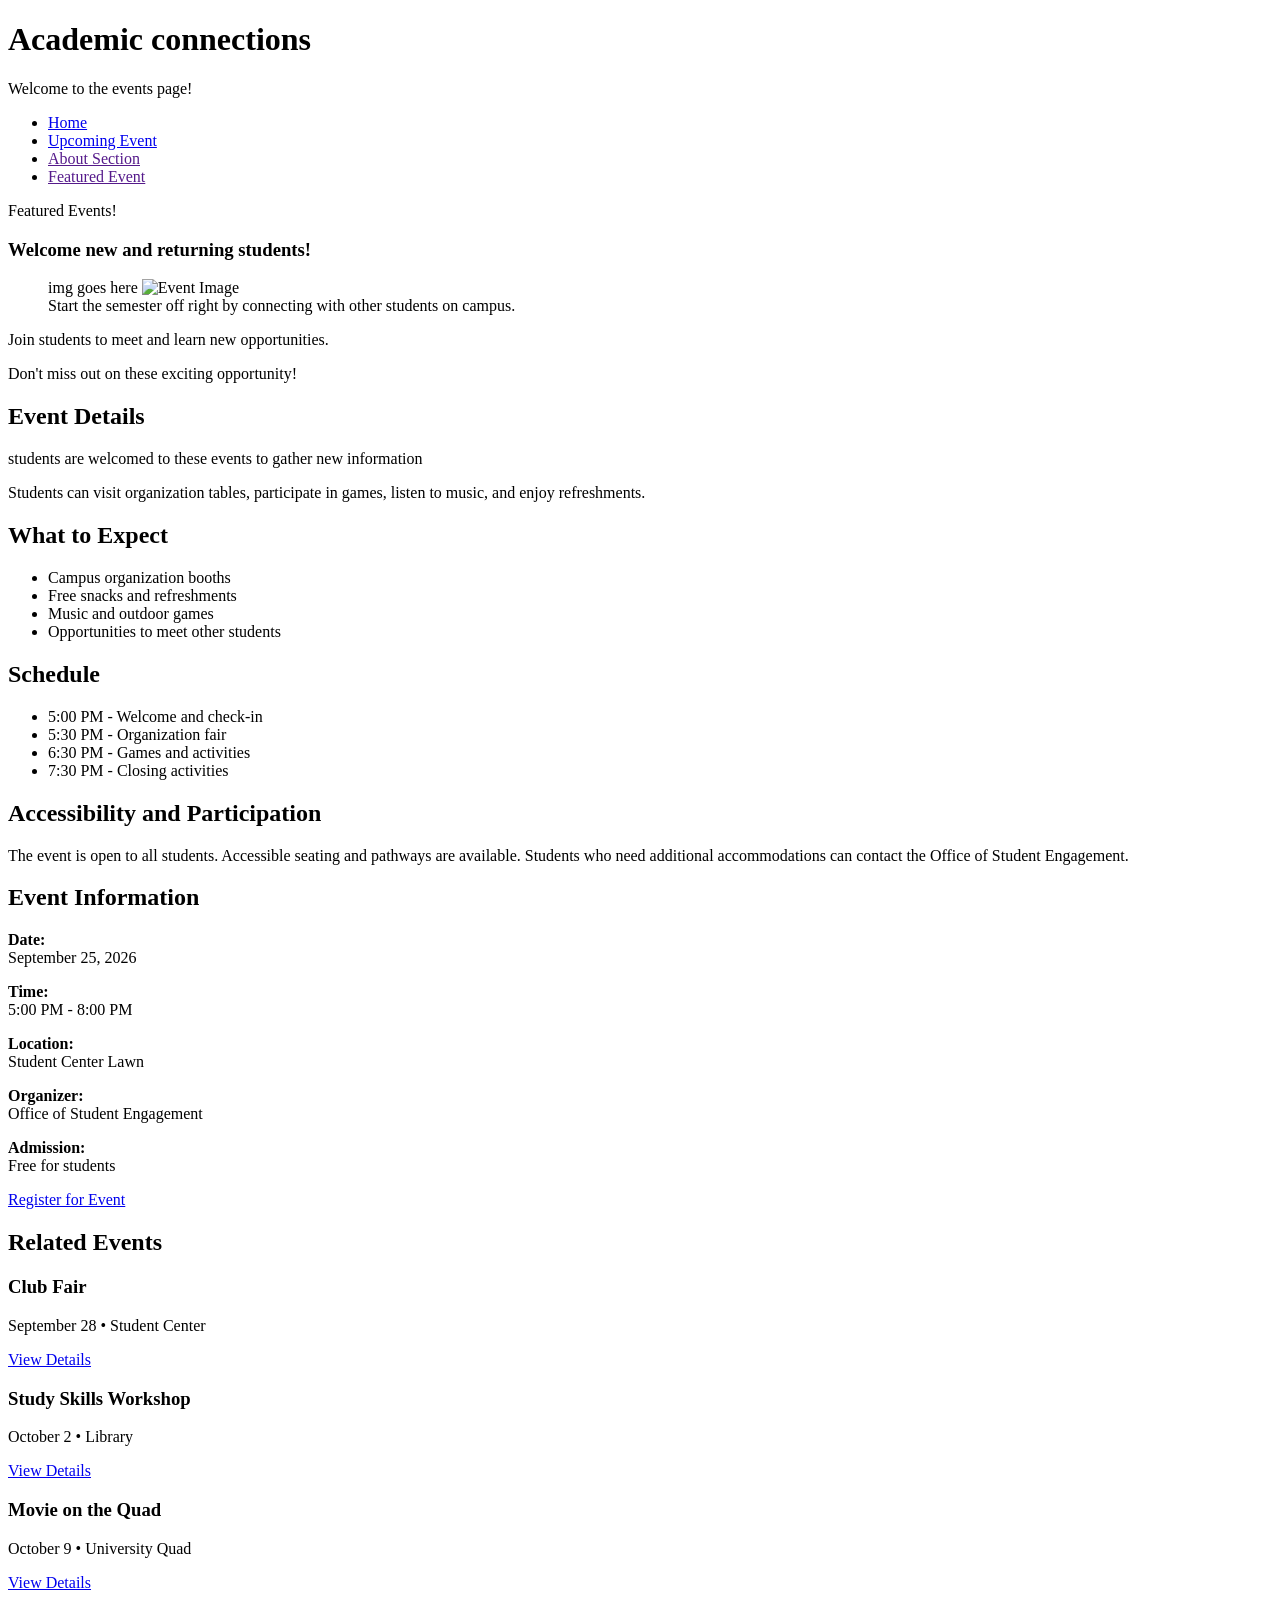
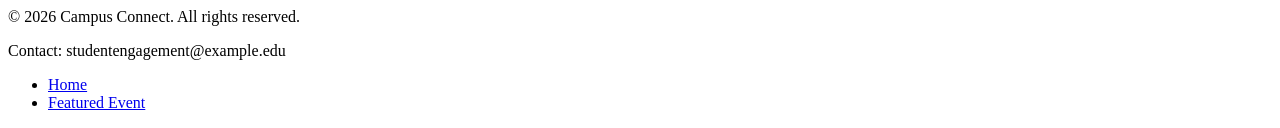
==== event.html @ 9dc19751 "event page got work done and index part fixed" ====
<!DOCTYPE html>
<html lang="en">

<head>
    <meta charset="UTF-8">
    <meta http-equiv="X-UA-Compatible" content="IE=edge">
    <link rel="stylesheet" href="style.css">
    <title> Academic connections</title>
</head>

<body>

    <header>
        <div class="header">
            <h1> Academic connections</h1>
            <p> Welcome to the events page!</p>
        </div>

        <nav>
            <ul>
                <li><a href="index.html">Home</a></li>
                <li><a href="event.html">Upcoming Event</a></li>
                <li><a href="">About Section</a></li>
                <li><a href="">Featured Event</a></li>
            </ul>
        </nav>

    </header>
    <main>
        <section class="event-intro">
            <p class="category"> Featured Events!</p>
            <h3> Welcome new and returning students!</h3>
            <figure>
                img goes here
                <img src="event-image.jpg" alt="Event Image">
                <figcaption> Start the semester off right by
                    connecting with other students on campus.</figcaption>
            </figure>

            <p> Join students to meet and learn new opportunities.</p>
            <p> Don't miss out on these exciting opportunity!</p>

        </section>
        <div class="event-layout">
            <article class="event-main">
                <section>
                    <h2> Event Details</h2>
                    <p> students are welcomed to these events to gather
                        new information
                    </p>
                    <p>
                        Students can visit organization tables, participate in
                        games, listen to music, and enjoy refreshments.
                    </p>
                </section>

                <section>
                    <h2>What to Expect</h2>
                    <ul>
                        <li>Campus organization booths</li>
                        <li>Free snacks and refreshments</li>
                        <li>Music and outdoor games</li>
                        <li>Opportunities to meet other students</li>
                    </ul>
                </section>

                <section>
                    <h2>Schedule</h2>
                    <ul>
                        <li><time datetime="2026-09-25T17:00">5:00 PM</time> - Welcome and check-in</li>
                        <li><time datetime="2026-09-25T17:30">5:30 PM</time> - Organization fair</li>
                        <li><time datetime="2026-09-25T18:30">6:30 PM</time> - Games and activities</li>
                        <li><time datetime="2026-09-25T19:30">7:30 PM</time> - Closing activities</li>
                    </ul>
                </section>

                <section>
                    <h2>Accessibility and Participation</h2>
                    <p>
                        The event is open to all students. Accessible seating
                        and pathways are available. Students who need additional
                        accommodations can contact the Office of Student Engagement.
                    </p>
                </section>

            </article>

            <aside>
                <h2>Event Information</h2>

                <p><strong>Date:</strong><br>September 25, 2026</p>
                <p><strong>Time:</strong><br>5:00 PM - 8:00 PM</p>
                <p><strong>Location:</strong><br>Student Center Lawn</p>
                <p><strong>Organizer:</strong><br>Office of Student Engagement</p>
                <p><strong>Admission:</strong><br>Free for students</p>

                <a class="button" href="index.html">Register for Event</a>
            </aside>

        </div>

        <section class="related">
            <h2>Related Events</h2>

            <div class="related-events">

                <article>
                    <h3>Club Fair</h3>
                    <p>September 28 • Student Center</p>
                    <a href="event.html">View Details</a>
                </article>

                <article>
                    <h3>Study Skills Workshop</h3>
                    <p>October 2 • Library</p>
                    <a href="event.html">View Details</a>
                </article>

                <article>
                    <h3>Movie on the Quad</h3>
                    <p>October 9 • University Quad</p>
                    <a href="event.html">View Details</a>
                </article>

            </div>
        </section>

    </main>

    <footer>
        <p>&copy; 2026 Campus Connect. All rights reserved.</p>
        <p>Contact: studentengagement@example.edu</p>

        <ul>
            <li><a href="index.html">Home</a></li>
            <li><a href="event.html">Featured Event</a></li>
        </ul>
    </footer>

    </section>
    </article>


    </main>


</body>
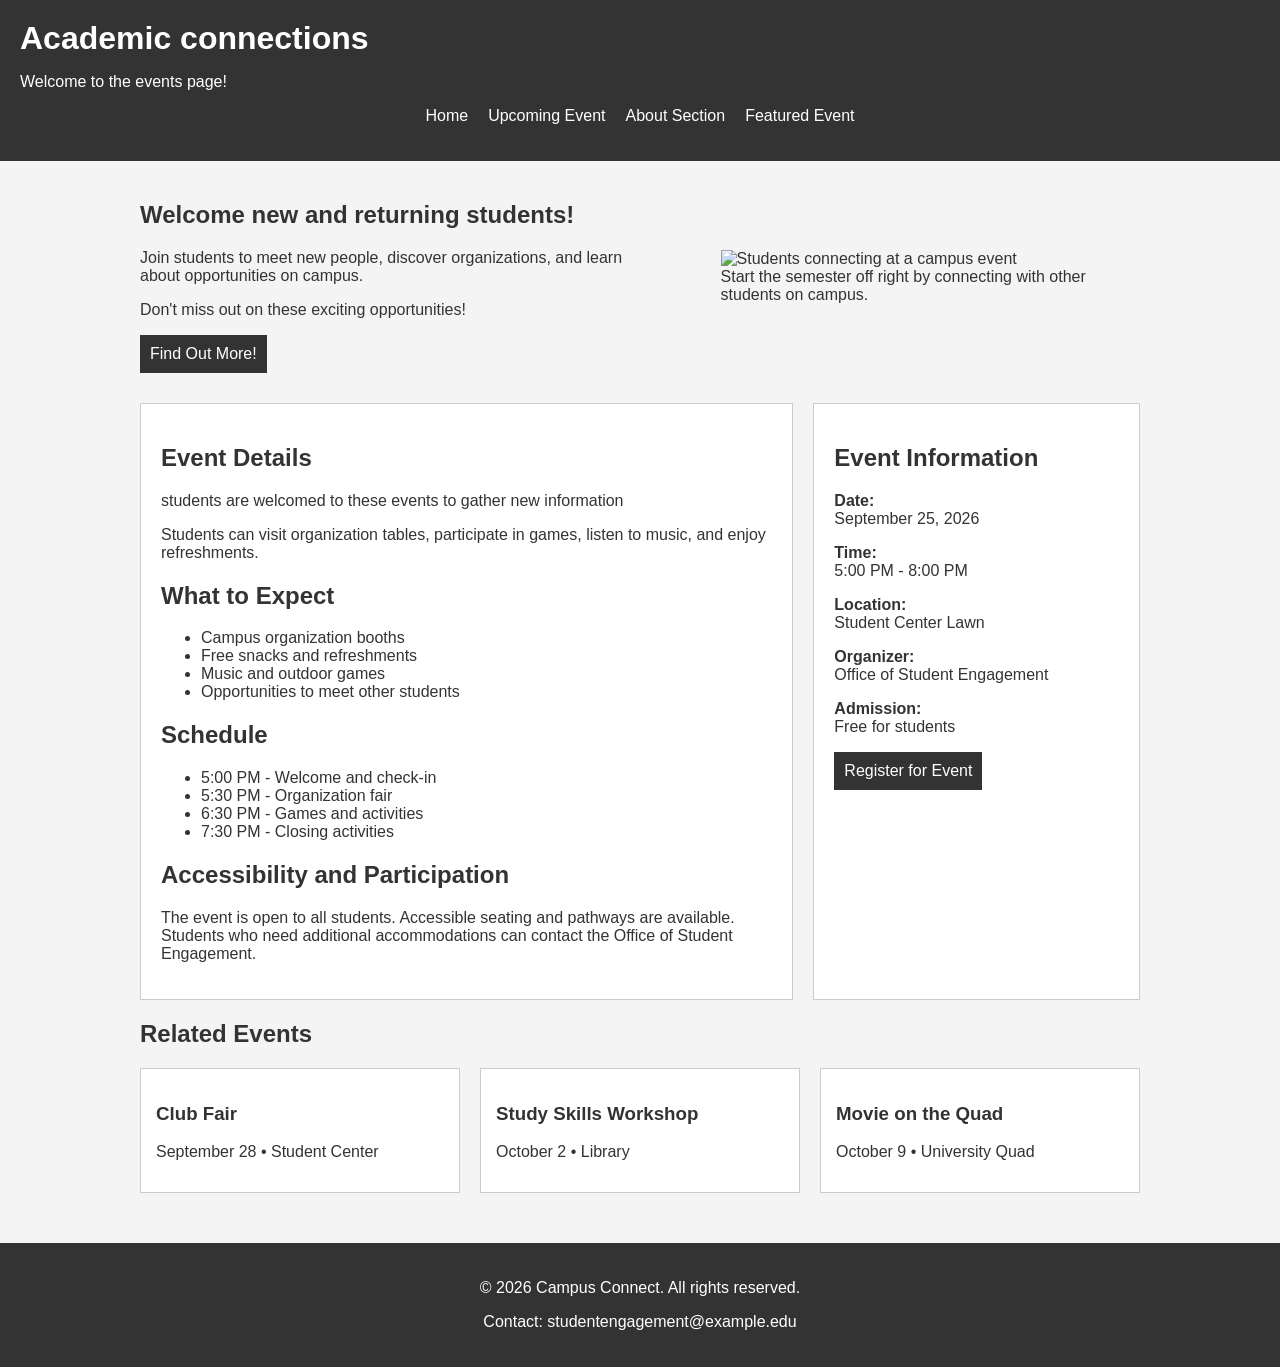
==== commit f86c4191: "fixed up index, event, and styles. still need to add images but almsot done." ====
--- a/event.html
+++ b/event.html
@@ -19,28 +19,38 @@
         <nav>
             <ul>
                 <li><a href="index.html">Home</a></li>
-                <li><a href="event.html">Upcoming Event</a></li>
-                <li><a href="">About Section</a></li>
-                <li><a href="">Featured Event</a></li>
+                <li><a href="index.html #upcoming-events">Upcoming Event</a></li>
+                <li><a href="index.html #about-us">About Section</a></li>
+                <li><a href="event.html">Featured Event</a></li>
             </ul>
         </nav>
 
     </header>
     <main>
-        <section class="event-intro">
-            <p class="category"> Featured Events!</p>
-            <h3> Welcome new and returning students!</h3>
+        <section class="hero">
+            <div>
+                <h2>Welcome new and returning students!</h2>
+
+                <p>
+                    Join students to meet new people, discover organizations,
+                    and learn about opportunities on campus.
+                </p>
+
+                <p>
+                    Don't miss out on these exciting opportunities!
+                </p>
+
+                <a class="button" href="#event-details">Find Out More!</a>
+            </div>
+
             <figure>
-                img goes here
-                <img src="event-image.jpg" alt="Event Image">
-                <figcaption> Start the semester off right by
-                    connecting with other students on campus.</figcaption>
+                <img src="event-image.jpg" alt="Students connecting at a campus event">
+                <figcaption>
+                    Start the semester off right by connecting with other students on campus.
+                </figcaption>
             </figure>
+        </section>
 
-            <p> Join students to meet and learn new opportunities.</p>
-            <p> Don't miss out on these exciting opportunity!</p>
-
-        </section>
         <div class="event-layout">
             <article class="event-main">
                 <section>
@@ -107,19 +117,16 @@
                 <article>
                     <h3>Club Fair</h3>
                     <p>September 28 • Student Center</p>
-                    <a href="event.html">View Details</a>
                 </article>
 
                 <article>
                     <h3>Study Skills Workshop</h3>
                     <p>October 2 • Library</p>
-                    <a href="event.html">View Details</a>
                 </article>
 
                 <article>
                     <h3>Movie on the Quad</h3>
                     <p>October 9 • University Quad</p>
-                    <a href="event.html">View Details</a>
                 </article>
 
             </div>
@@ -130,11 +137,6 @@
     <footer>
         <p>&copy; 2026 Campus Connect. All rights reserved.</p>
         <p>Contact: studentengagement@example.edu</p>
-
-        <ul>
-            <li><a href="index.html">Home</a></li>
-            <li><a href="event.html">Featured Event</a></li>
-        </ul>
     </footer>
 
     </section>
--- a/style.css
+++ b/style.css
@@ -0,0 +1,135 @@
+body {
+    margin: 0;
+    font-family: Arial, sans-serif;
+    background-color: #f4f4f4;
+    color: #333;
+}
+
+header {
+    background-color: #333;
+    color: white;
+    padding: 20px;
+}
+
+header h1 {
+    margin: 0;
+}
+
+nav ul {
+    display: flex;
+    justify-content: center;
+    gap: 20px;
+    list-style: none;
+    padding: 0;
+}
+
+nav a {
+    color: white;
+    text-decoration: none;
+}
+
+main {
+    max-width: 1000px;
+    margin: auto;
+    padding: 20px;
+}
+
+h2 {
+    color: #333;
+}
+
+.hero {
+    display: flex;
+    align-items: center;
+    gap: 20px;
+    margin-bottom: 30px;
+}
+
+.button {
+    display: inline-block;
+    background-color: #333;
+    color: white;
+    padding: 10px;
+    text-decoration: none;
+}
+
+.event-grid {
+    display: grid;
+    grid-template-columns: repeat(3, 1fr);
+    gap: 20px;
+}
+
+.event {
+    background-color: white;
+    border: 1px solid #ccc;
+    padding: 15px;
+}
+
+.about-section {
+    background-color: white;
+    padding: 20px;
+    margin-top: 30px;
+}
+
+.event-intro img {
+    width: 100%;
+}
+
+.event-layout {
+    display: grid;
+    grid-template-columns: 2fr 1fr;
+    gap: 20px;
+}
+
+.event-main,
+aside {
+    background-color: white;
+    border: 1px solid #ccc;
+    padding: 20px;
+}
+
+.related-events {
+    display: flex;
+    gap: 20px;
+    flex-wrap: wrap;
+}
+
+.related-events article {
+    background-color: white;
+    border: 1px solid #ccc;
+    padding: 15px;
+    flex: 1 1 250px;
+}
+
+footer {
+    background-color: #333;
+    color: white;
+    text-align: center;
+    padding: 20px;
+    margin-top: 30px;
+}
+
+@media (max-width: 800px) {
+    .hero {
+        flex-direction: column;
+    }
+
+    .event-grid {
+        grid-template-columns: 1fr 1fr;
+    }
+
+    .event-layout {
+        grid-template-columns: 1fr;
+    }
+}
+
+@media (max-width: 550px) {
+    nav ul {
+        flex-direction: column;
+        align-items: center;
+    }
+
+    .event-grid {
+        grid-template-columns: 1fr;
+    }
+}
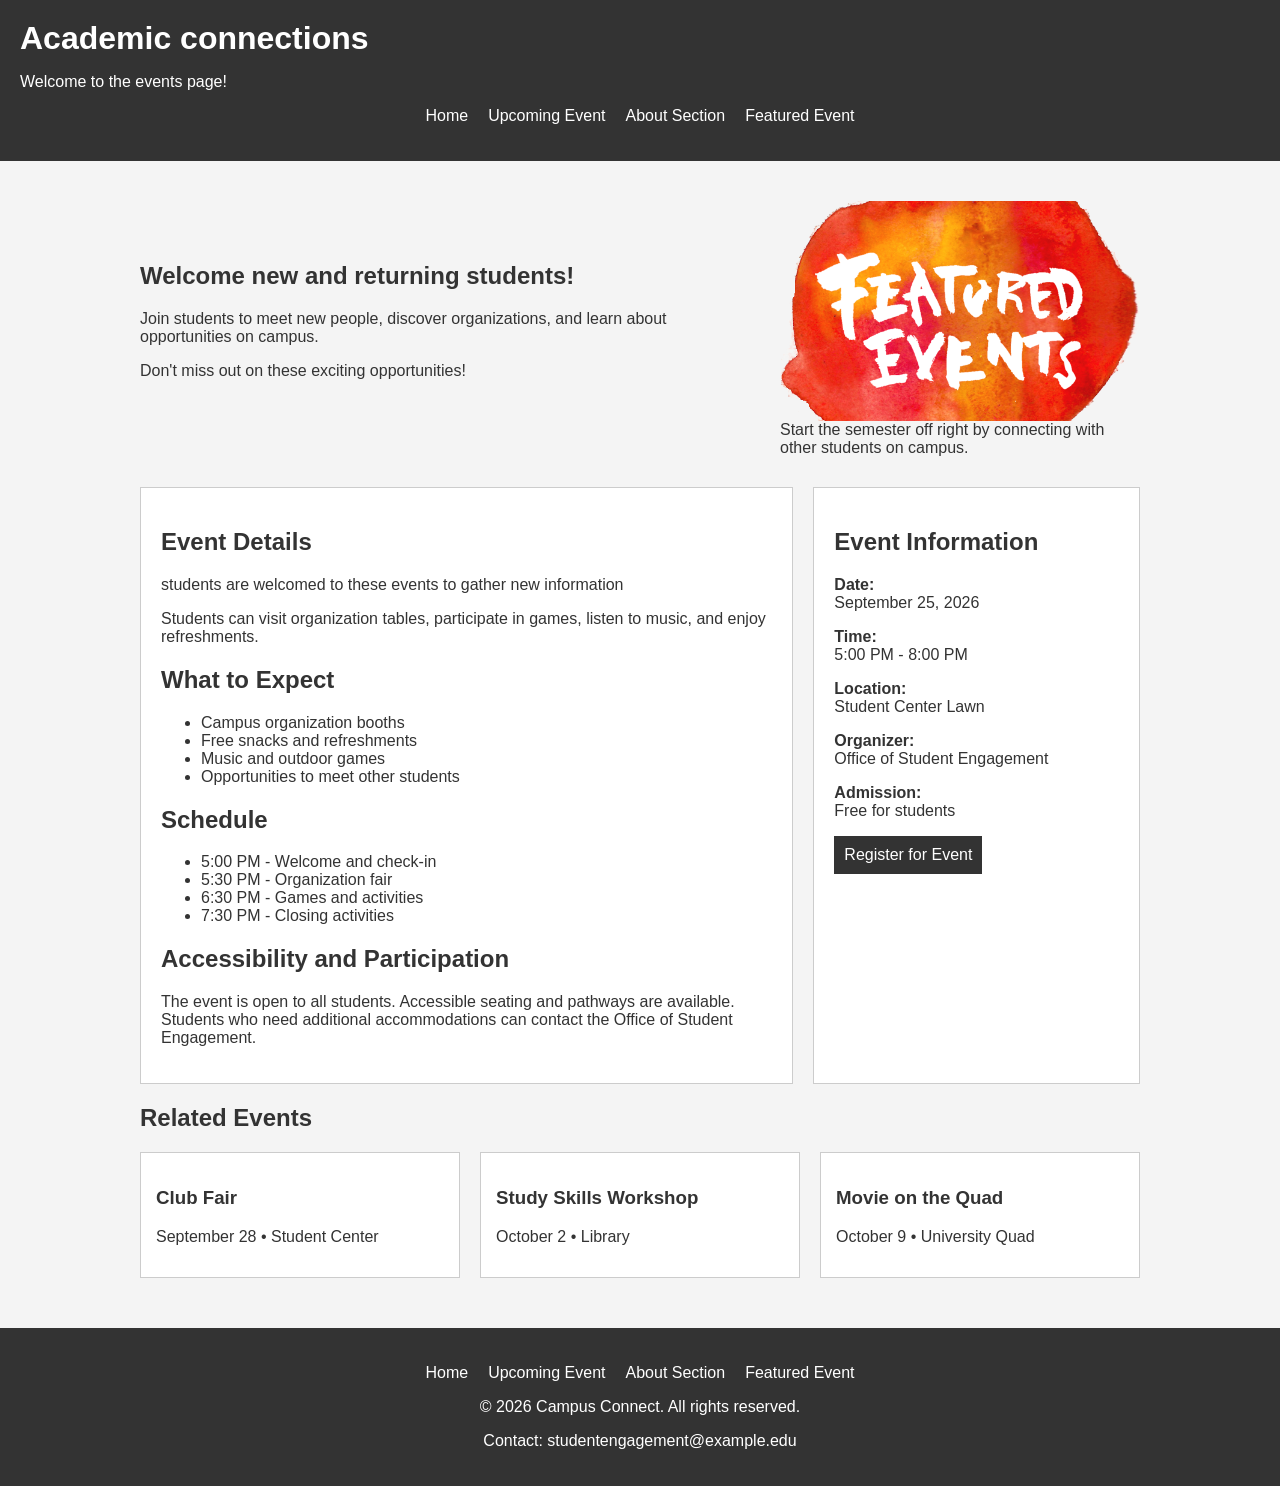
==== commit 6110b56e: "Final changes were brought in and everything is up to standards as I put in my images and did the re" ====
--- a/event.html
+++ b/event.html
@@ -40,11 +40,10 @@
                     Don't miss out on these exciting opportunities!
                 </p>
 
-                <a class="button" href="#event-details">Find Out More!</a>
             </div>
 
             <figure>
-                <img src="event-image.jpg" alt="Students connecting at a campus event">
+                <img src="images/events.png" alt="Students connecting at a campus event">
                 <figcaption>
                     Start the semester off right by connecting with other students on campus.
                 </figcaption>
@@ -135,6 +134,14 @@
     </main>
 
     <footer>
+         <nav>
+            <ul>
+                <li><a href="index.html">Home</a></li>
+                <li><a href="index.html #upcoming-events">Upcoming Event</a></li>
+                <li><a href="index.html #about-us">About Section</a></li>
+                <li><a href="event.html">Featured Event</a></li>
+            </ul>
+        </nav>
         <p>&copy; 2026 Campus Connect. All rights reserved.</p>
         <p>Contact: studentengagement@example.edu</p>
     </footer>
--- a/style.css
+++ b/style.css
@@ -44,6 +44,25 @@
     gap: 20px;
     margin-bottom: 30px;
 }
+/*Same thing for this hero we are in the hero and just targeting the div for it*/
+.hero > div {
+    flex: 1 1 0;
+}
+/* in the hero section we are just targeting the div and inside the div we are targeting the img and figure elements*/
+.hero > div > img,
+.hero figure img {
+    display: block;
+    width: 100%;
+    max-width: 360px;
+    height: 220px;
+    object-fit: cover;
+    margin: 20px auto 0;
+}
+
+.hero figure {
+    flex: 0 1 360px;
+    margin: 0;
+}
 
 .button {
     display: inline-block;
@@ -55,7 +74,7 @@
 
 .event-grid {
     display: grid;
-    grid-template-columns: repeat(3, 1fr);
+    grid-template-columns: 1fr 1.5fr 1fr;
     gap: 20px;
 }
 
@@ -63,6 +82,15 @@
     background-color: white;
     border: 1px solid #ccc;
     padding: 15px;
+}
+
+
+.event img {
+    display: block;
+    width: 100%;
+    height: 160px;
+    object-fit: cover;
+    margin-bottom: 12px;
 }
 
 .about-section {
@@ -109,27 +137,39 @@
     margin-top: 30px;
 }
 
-@media (max-width: 800px) {
+@media (max-width: 850px){
     .hero {
         flex-direction: column;
     }
-
+    .about-section {
+        flex-direction: column;
+    }
     .event-grid {
         grid-template-columns: 1fr 1fr;
     }
-
     .event-layout {
         grid-template-columns: 1fr;
     }
-}
-
-@media (max-width: 550px) {
-    nav ul {
+    .footer-content {
         flex-direction: column;
-        align-items: center;
     }
 
+    @media (max-width: 500px){
+       
+        nav ul {
+            flex-direction: column;
+        }
+    }
     .event-grid {
         grid-template-columns: 1fr;
     }
+    .hero-content h2 {
+        font-size: 1.5rem;
+    }
+    .event-intro{
+        flex-direction: column;
+    }
+    .related-events {
+        flex-direction: column;
+    }
 }
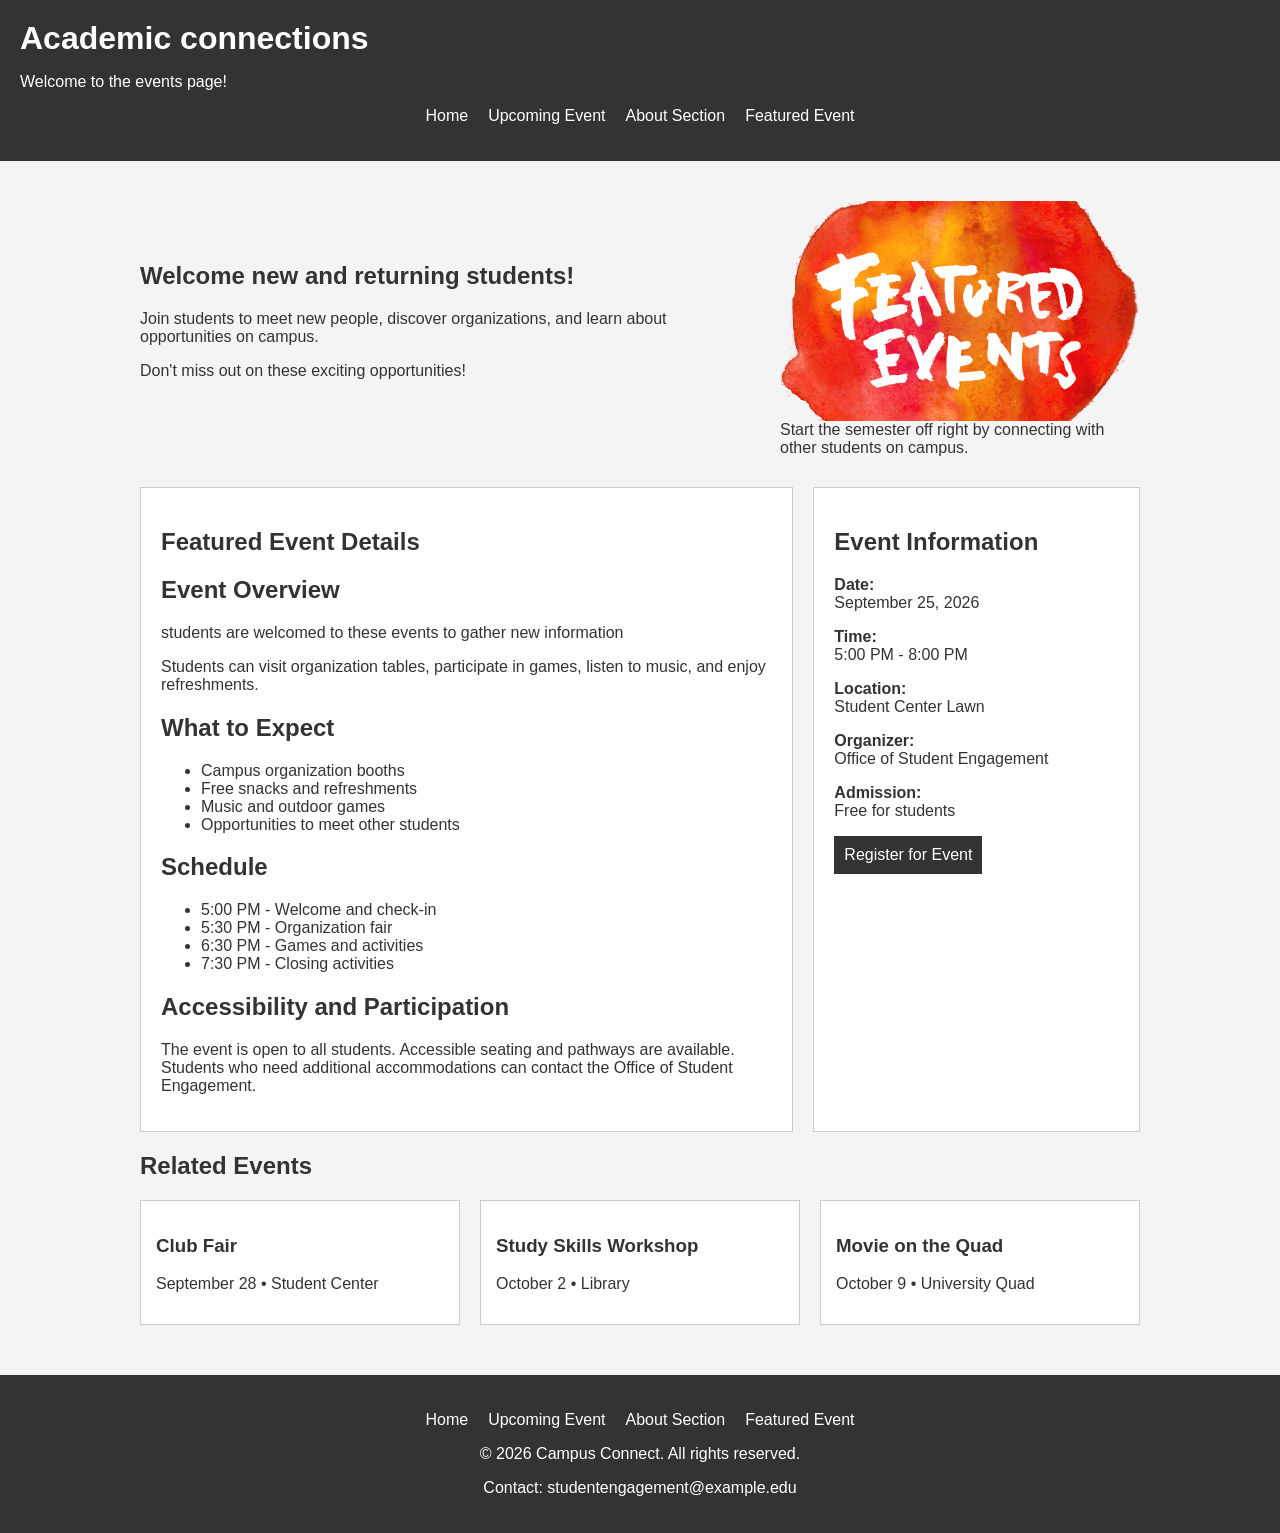
==== commit 505405b8: "checked my html and css with the validator and fixed up errors it pointed out" ====
--- a/event.html
+++ b/event.html
@@ -4,6 +4,7 @@
 <head>
     <meta charset="UTF-8">
     <meta http-equiv="X-UA-Compatible" content="IE=edge">
+    <meta name="viewport" content="width=device-width, initial-scale=1.0">
     <link rel="stylesheet" href="style.css">
     <title> Academic connections</title>
 </head>
@@ -19,8 +20,8 @@
         <nav>
             <ul>
                 <li><a href="index.html">Home</a></li>
-                <li><a href="index.html #upcoming-events">Upcoming Event</a></li>
-                <li><a href="index.html #about-us">About Section</a></li>
+                <li><a href="index.html#upcoming-events">Upcoming Event</a></li>
+                <li><a href="index.html#about-us">About Section</a></li>
                 <li><a href="event.html">Featured Event</a></li>
             </ul>
         </nav>
@@ -52,8 +53,10 @@
 
         <div class="event-layout">
             <article class="event-main">
+            <h2> Featured Event Details</h2>
+
                 <section>
-                    <h2> Event Details</h2>
+                    <h2>Event Overview</h2>
                     <p> students are welcomed to these events to gather
                         new information
                     </p>
@@ -137,20 +140,13 @@
          <nav>
             <ul>
                 <li><a href="index.html">Home</a></li>
-                <li><a href="index.html #upcoming-events">Upcoming Event</a></li>
-                <li><a href="index.html #about-us">About Section</a></li>
+                <li><a href="index.html#upcoming-events">Upcoming Event</a></li>
+                <li><a href="index.html#about-us">About Section</a></li>
                 <li><a href="event.html">Featured Event</a></li>
             </ul>
         </nav>
         <p>&copy; 2026 Campus Connect. All rights reserved.</p>
         <p>Contact: studentengagement@example.edu</p>
     </footer>
-
-    </section>
-    </article>
-
-
-    </main>
-
-
-</body>+</body>
+</html>
